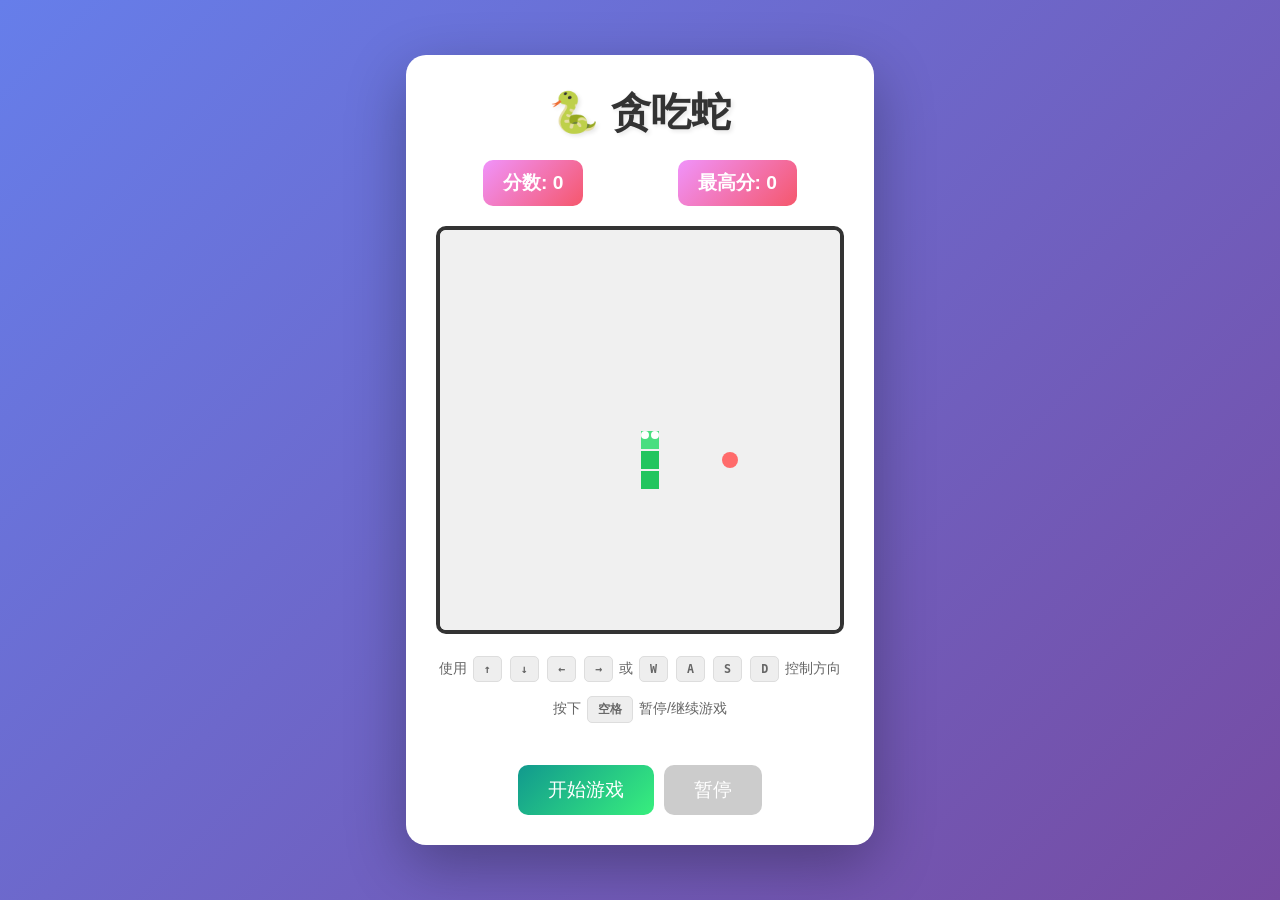
==== snake-game.html @ 88f6debc "添加贪吃蛇游戏 - 完整的HTML贪吃蛇游戏 - 支持键盘控制（方向键和WASD） - 分数系统和最高分记录 - 暂停/继续功能（按钮和空格键） - 美观的界面设计" ====
<!DOCTYPE html>
<html lang="zh-CN">
<head>
    <meta charset="UTF-8">
    <meta name="viewport" content="width=device-width, initial-scale=1.0">
    <title>贪吃蛇游戏</title>
    <style>
        * {
            margin: 0;
            padding: 0;
            box-sizing: border-box;
        }

        body {
            display: flex;
            justify-content: center;
            align-items: center;
            min-height: 100vh;
            background: linear-gradient(135deg, #667eea 0%, #764ba2 100%);
            font-family: 'Arial', sans-serif;
        }

        .game-container {
            text-align: center;
            background: white;
            padding: 30px;
            border-radius: 20px;
            box-shadow: 0 20px 60px rgba(0, 0, 0, 0.3);
        }

        h1 {
            color: #333;
            margin-bottom: 20px;
            font-size: 2.5em;
            text-shadow: 2px 2px 4px rgba(0, 0, 0, 0.1);
        }

        .score-board {
            display: flex;
            justify-content: space-around;
            margin-bottom: 20px;
            font-size: 1.2em;
        }

        .score {
            padding: 10px 20px;
            background: linear-gradient(135deg, #f093fb 0%, #f5576c 100%);
            color: white;
            border-radius: 10px;
            font-weight: bold;
        }

        canvas {
            border: 4px solid #333;
            border-radius: 10px;
            background: #f0f0f0;
            display: block;
            margin: 0 auto;
        }

        .controls {
            margin-top: 20px;
            color: #666;
            font-size: 0.9em;
        }

        .key {
            display: inline-block;
            padding: 5px 10px;
            margin: 2px;
            background: #eee;
            border-radius: 5px;
            border: 1px solid #ddd;
            font-family: monospace;
            font-weight: bold;
        }

        button {
            margin-top: 20px;
            padding: 12px 30px;
            font-size: 1.2em;
            background: linear-gradient(135deg, #11998e 0%, #38ef7d 100%);
            color: white;
            border: none;
            border-radius: 10px;
            cursor: pointer;
            transition: transform 0.2s, box-shadow 0.2s;
        }

        button:hover {
            transform: translateY(-2px);
            box-shadow: 0 5px 20px rgba(17, 153, 142, 0.4);
        }

        button:active {
            transform: translateY(0);
        }

        button:disabled {
            background: #ccc;
            cursor: not-allowed;
            transform: none;
            box-shadow: none;
        }

        .game-over {
            display: none;
            margin-top: 15px;
            padding: 15px;
            background: #ff6b6b;
            color: white;
            border-radius: 10px;
            font-size: 1.3em;
            font-weight: bold;
        }

        .pause-overlay {
            display: none;
            position: absolute;
            top: 50%;
            left: 50%;
            transform: translate(-50%, -50%);
            background: rgba(0, 0, 0, 0.7);
            color: white;
            padding: 20px 40px;
            border-radius: 10px;
            font-size: 2em;
            font-weight: bold;
        }
    </style>
</head>
<body>
    <div class="game-container">
        <h1>🐍 贪吃蛇</h1>

        <div class="score-board">
            <div class="score">分数: <span id="score">0</span></div>
            <div class="score">最高分: <span id="highScore">0</span></div>
        </div>

        <canvas id="gameCanvas" width="400" height="400"></canvas>

        <div class="game-over" id="gameOver">游戏结束!</div>

        <div class="pause-overlay" id="pauseOverlay">暂停</div>

        <div class="controls">
            使用 <span class="key">↑</span> <span class="key">↓</span> <span class="key">←</span> <span class="key">→</span> 或 <span class="key">W</span> <span class="key">A</span> <span class="key">S</span> <span class="key">D</span> 控制方向
        </div>

        <div class="controls" style="margin-top: 10px;">
            按下 <span class="key">空格</span> 暂停/继续游戏
        </div>

        <div style="display: flex; gap: 10px; justify-content: center; margin-top: 20px;">
            <button onclick="startGame()" id="startBtn">开始游戏</button>
            <button onclick="togglePause()" id="pauseBtn" disabled>暂停</button>
        </div>
    </div>

    <script>
        const canvas = document.getElementById('gameCanvas');
        const ctx = canvas.getContext('2d');
        const scoreElement = document.getElementById('score');
        const highScoreElement = document.getElementById('highScore');
        const gameOverElement = document.getElementById('gameOver');
        const pauseBtn = document.getElementById('pauseBtn');
        const startBtn = document.getElementById('startBtn');

        const gridSize = 20;
        const tileCount = canvas.width / gridSize;

        let snake = [];
        let food = {};
        let direction = { x: 0, y: 0 };
        let nextDirection = { x: 0, y: 0 };
        let score = 0;
        let highScore = localStorage.getItem('snakeHighScore') || 0;
        let gameRunning = false;
        let isPaused = false;
        let gameLoop;

        highScoreElement.textContent = highScore;

        function togglePause() {
            if (!gameRunning) return;

            isPaused = !isPaused;
            const pauseBtn = document.getElementById('pauseBtn');
            const pauseOverlay = document.getElementById('pauseOverlay');

            if (isPaused) {
                clearInterval(gameLoop);
                pauseBtn.textContent = '继续';
                pauseOverlay.style.display = 'block';
            } else {
                gameLoop = setInterval(update, 150);
                pauseBtn.textContent = '暂停';
                pauseOverlay.style.display = 'none';
            }
        }

        function initGame() {
            snake = [
                { x: 10, y: 10 },
                { x: 10, y: 11 },
                { x: 10, y: 12 }
            ];
            direction = { x: 0, y: -1 };
            nextDirection = { x: 0, y: -1 };
            score = 0;
            scoreElement.textContent = score;
            spawnFood();
            gameOverElement.style.display = 'none';
        }

        function spawnFood() {
            do {
                food = {
                    x: Math.floor(Math.random() * tileCount),
                    y: Math.floor(Math.random() * tileCount)
                };
            } while (snake.some(segment => segment.x === food.x && segment.y === food.y));
        }

        function startGame() {
            if (gameRunning) return;

            initGame();
            gameRunning = true;
            gameOverElement.style.display = 'none';
            pauseBtn.disabled = false;

            if (gameLoop) clearInterval(gameLoop);
            gameLoop = setInterval(update, 150);
        }

        function update() {
            if (isPaused) return;

            direction = { ...nextDirection };

            const head = {
                x: snake[0].x + direction.x,
                y: snake[0].y + direction.y
            };

            // 检查是否撞墙
            if (head.x < 0 || head.x >= tileCount || head.y < 0 || head.y >= tileCount) {
                endGame();
                return;
            }

            // 检查是否撞到自己
            if (snake.some(segment => segment.x === head.x && segment.y === head.y)) {
                endGame();
                return;
            }

            snake.unshift(head);

            // 检查是否吃到食物
            if (head.x === food.x && head.y === food.y) {
                score += 10;
                scoreElement.textContent = score;
                spawnFood();
            } else {
                snake.pop();
            }

            draw();
        }

        function draw() {
            // 清空画布
            ctx.fillStyle = '#f0f0f0';
            ctx.fillRect(0, 0, canvas.width, canvas.height);

            // 如果暂停，显示暂停文字
            if (isPaused) {
                ctx.fillStyle = 'rgba(0, 0, 0, 0.5)';
                ctx.fillRect(0, 0, canvas.width, canvas.height);
                ctx.fillStyle = 'white';
                ctx.font = 'bold 48px Arial';
                ctx.textAlign = 'center';
                ctx.textBaseline = 'middle';
                ctx.fillText('暂停', canvas.width / 2, canvas.height / 2);
                ctx.font = '20px Arial';
                ctx.fillText('按空格键继续', canvas.width / 2, canvas.height / 2 + 40);
            }

            // 绘制食物
            ctx.fillStyle = '#ff6b6b';
            ctx.beginPath();
            ctx.arc(
                food.x * gridSize + gridSize / 2,
                food.y * gridSize + gridSize / 2,
                gridSize / 2 - 2,
                0,
                Math.PI * 2
            );
            ctx.fill();

            // 绘制蛇
            snake.forEach((segment, index) => {
                const isHead = index === 0;
                ctx.fillStyle = isHead ? '#4ade80' : '#22c55e';
                ctx.fillRect(
                    segment.x * gridSize + 1,
                    segment.y * gridSize + 1,
                    gridSize - 2,
                    gridSize - 2
                );

                // 绘制眼睛（如果是头）
                if (isHead) {
                    ctx.fillStyle = 'white';
                    const eyeSize = 4;
                    const eyeOffset = 5;

                    if (direction.x === 1) {
                        ctx.beginPath();
                        ctx.arc(
                            segment.x * gridSize + gridSize - eyeOffset,
                            segment.y * gridSize + eyeOffset,
                            eyeSize, 0, Math.PI * 2
                        );
                        ctx.arc(
                            segment.x * gridSize + gridSize - eyeOffset,
                            segment.y * gridSize + gridSize - eyeOffset,
                            eyeSize, 0, Math.PI * 2
                        );
                        ctx.fill();
                    } else if (direction.x === -1) {
                        ctx.beginPath();
                        ctx.arc(
                            segment.x * gridSize + eyeOffset,
                            segment.y * gridSize + eyeOffset,
                            eyeSize, 0, Math.PI * 2
                        );
                        ctx.arc(
                            segment.x * gridSize + eyeOffset,
                            segment.y * gridSize + gridSize - eyeOffset,
                            eyeSize, 0, Math.PI * 2
                        );
                        ctx.fill();
                    } else if (direction.y === 1) {
                        ctx.beginPath();
                        ctx.arc(
                            segment.x * gridSize + eyeOffset,
                            segment.y * gridSize + gridSize - eyeOffset,
                            eyeSize, 0, Math.PI * 2
                        );
                        ctx.arc(
                            segment.x * gridSize + gridSize - eyeOffset,
                            segment.y * gridSize + gridSize - eyeOffset,
                            eyeSize, 0, Math.PI * 2
                        );
                        ctx.fill();
                    } else {
                        ctx.beginPath();
                        ctx.arc(
                            segment.x * gridSize + eyeOffset,
                            segment.y * gridSize + eyeOffset,
                            eyeSize, 0, Math.PI * 2
                        );
                        ctx.arc(
                            segment.x * gridSize + gridSize - eyeOffset,
                            segment.y * gridSize + eyeOffset,
                            eyeSize, 0, Math.PI * 2
                        );
                        ctx.fill();
                    }
                }
            });
        }

        function endGame() {
            gameRunning = false;
            clearInterval(gameLoop);

            if (score > highScore) {
                highScore = score;
                localStorage.setItem('snakeHighScore', highScore);
                highScoreElement.textContent = highScore;
            }

            gameOverElement.style.display = 'block';
            gameOverElement.textContent = `游戏结束! 得分: ${score}`;
        }

        // 键盘控制
        document.addEventListener('keydown', (e) => {
            if (!gameRunning) return;

            switch(e.key) {
                case 'ArrowUp':
                case 'w':
                case 'W':
                    if (direction.y !== 1) {
                        nextDirection = { x: 0, y: -1 };
                    }
                    e.preventDefault();
                    break;
                case 'ArrowDown':
                case 's':
                case 'S':
                    if (direction.y !== -1) {
                        nextDirection = { x: 0, y: 1 };
                    }
                    e.preventDefault();
                    break;
                case 'ArrowLeft':
                case 'a':
                case 'A':
                    if (direction.x !== 1) {
                        nextDirection = { x: -1, y: 0 };
                    }
                    e.preventDefault();
                    break;
                case 'ArrowRight':
                case 'd':
                case 'D':
                    if (direction.x !== -1) {
                        nextDirection = { x: 1, y: 0 };
                    }
                    e.preventDefault();
                    break;
            }
        });

        // 键盘控制 - 添加暂停功能
        document.addEventListener('keydown', (e) => {
            if (e.key === ' ' || e.code === 'Space') {
                e.preventDefault();
                togglePause();
                return;
            }

            if (!gameRunning || isPaused) return;

            switch(e.key) {
                case 'ArrowUp':
                case 'w':
                case 'W':
                    if (direction.y !== 1) {
                        nextDirection = { x: 0, y: -1 };
                    }
                    e.preventDefault();
                    break;
                case 'ArrowDown':
                case 's':
                case 'S':
                    if (direction.y !== -1) {
                        nextDirection = { x: 0, y: 1 };
                    }
                    e.preventDefault();
                    break;
                case 'ArrowLeft':
                case 'a':
                case 'A':
                    if (direction.x !== 1) {
                        nextDirection = { x: -1, y: 0 };
                    }
                    e.preventDefault();
                    break;
                case 'ArrowRight':
                case 'd':
                case 'D':
                    if (direction.x !== -1) {
                        nextDirection = { x: 1, y: 0 };
                    }
                    e.preventDefault();
                    break;
            }
        });

        // 初始绘制
        initGame();
        draw();
    </script>
</body>
</html>
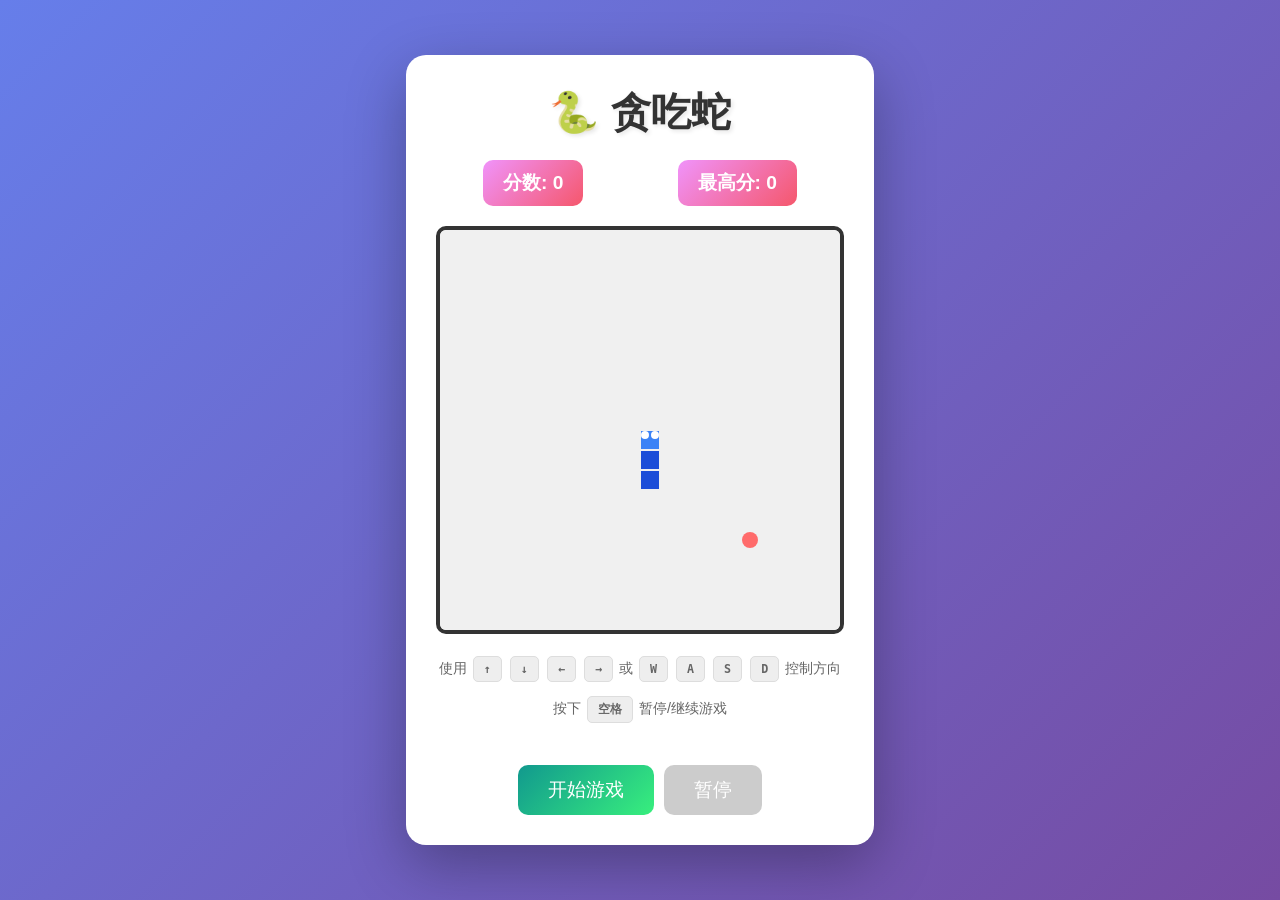
==== commit 32174dca: "把蛇的颜色改成蓝色" ====
--- a/snake-game.html
+++ b/snake-game.html
@@ -304,7 +304,7 @@
             // 绘制蛇
             snake.forEach((segment, index) => {
                 const isHead = index === 0;
-                ctx.fillStyle = isHead ? '#4ade80' : '#22c55e';
+                ctx.fillStyle = isHead ? '#3b82f6' : '#1d4ed8';
                 ctx.fillRect(
                     segment.x * gridSize + 1,
                     segment.y * gridSize + 1,
